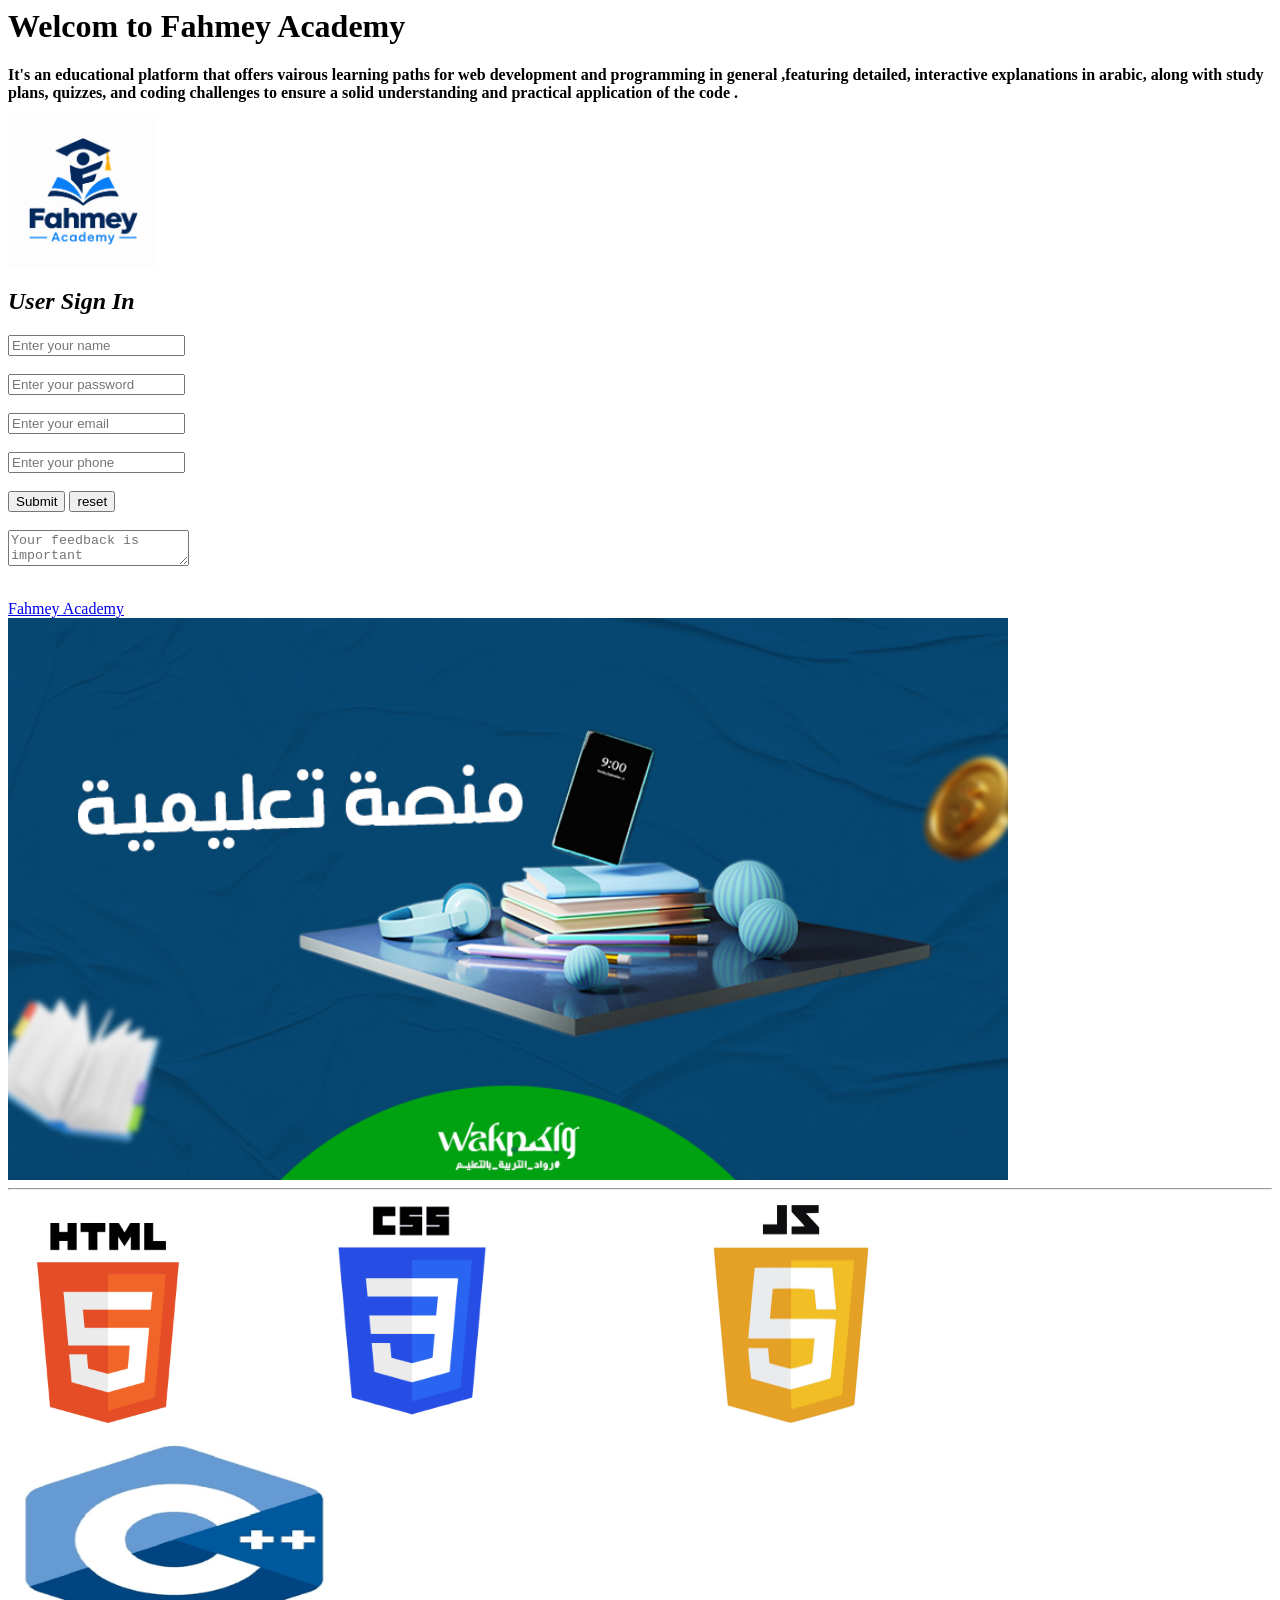
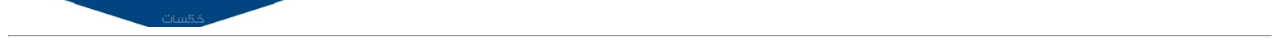
==== index.html @ 72338b19 "Add to  main" ====
<html>
    <head>
        <title>Fahmey Academy</title>
        <link rel="icon" type="image/x-icon" href="imgs/ChatGPT Image 2 أكتوبر 2026، 04_21_12 ص.png">
        <meta name="description" content="Hello evreyone this website helps students take free courses,such as HTML and css .">
    </head>
    <body>
        <h1>Welcom to Fahmey Academy </h1><!-- h1 in the first page -->
        <p><b>It's an educational platform that offers vairous learning paths for web development and programming in general ,featuring detailed, interactive explanations in arabic, along with study plans, quizzes, and coding challenges 
        to ensure a solid understanding and practical application of the code .</b></p>
        <img src="imgs/ChatGPT Image 2 أكتوبر 2026، 04_13_20 ص.png" alt="" width="150px"><!-- Log in image  -->
        <h2><i>User Sign In</i></h2><!--User information to identfiy the person-->
        <form>
        <div><!-- In the first the person (must) enter the correct name -->
            <input type="text" placeholder="Enter your name" required>
        </div>
        <br>
        <div><!-- The person (must) enter Password -->
            <input type="password" placeholder="Enter your password" required>
        </div>
        <br>
        <div>
            <input type="email" placeholder="Enter your email" required>
        </div>
        <br>
        <div>
            <input type="tel" placeholder="Enter your phone" required>
        </div>
        <br>
        <div>
            <input type="submit">
            <button type="reset">reset</button>
        </div>
        <br>
        <div>
            <textarea placeholder="Your feedback is important"></textarea>
        </div>
        </form>
        <br>
        <a href="https://elzero.org/" target="_blank">Fahmey Academy</a>
        <br>
        <img src="imgs/منصة-تعليمية.jpg" alt="" width="1000px">
        <hr>
        <img src="imgs/1200px-HTML5_logo_and_wordmark.svg.png" alt="" width="200px">
        <img src="imgs/CSS-Logo-2011.png" alt="" width="400px">
        <img src="imgs/JavaScript-Logo.jpg" alt="" width="350px">
        <img src="imgs/34844d2808e7cdc5dbdc9c94321c7d24.jpg" alt="" width="350px">
        <hr>
        
    </body>
</html>
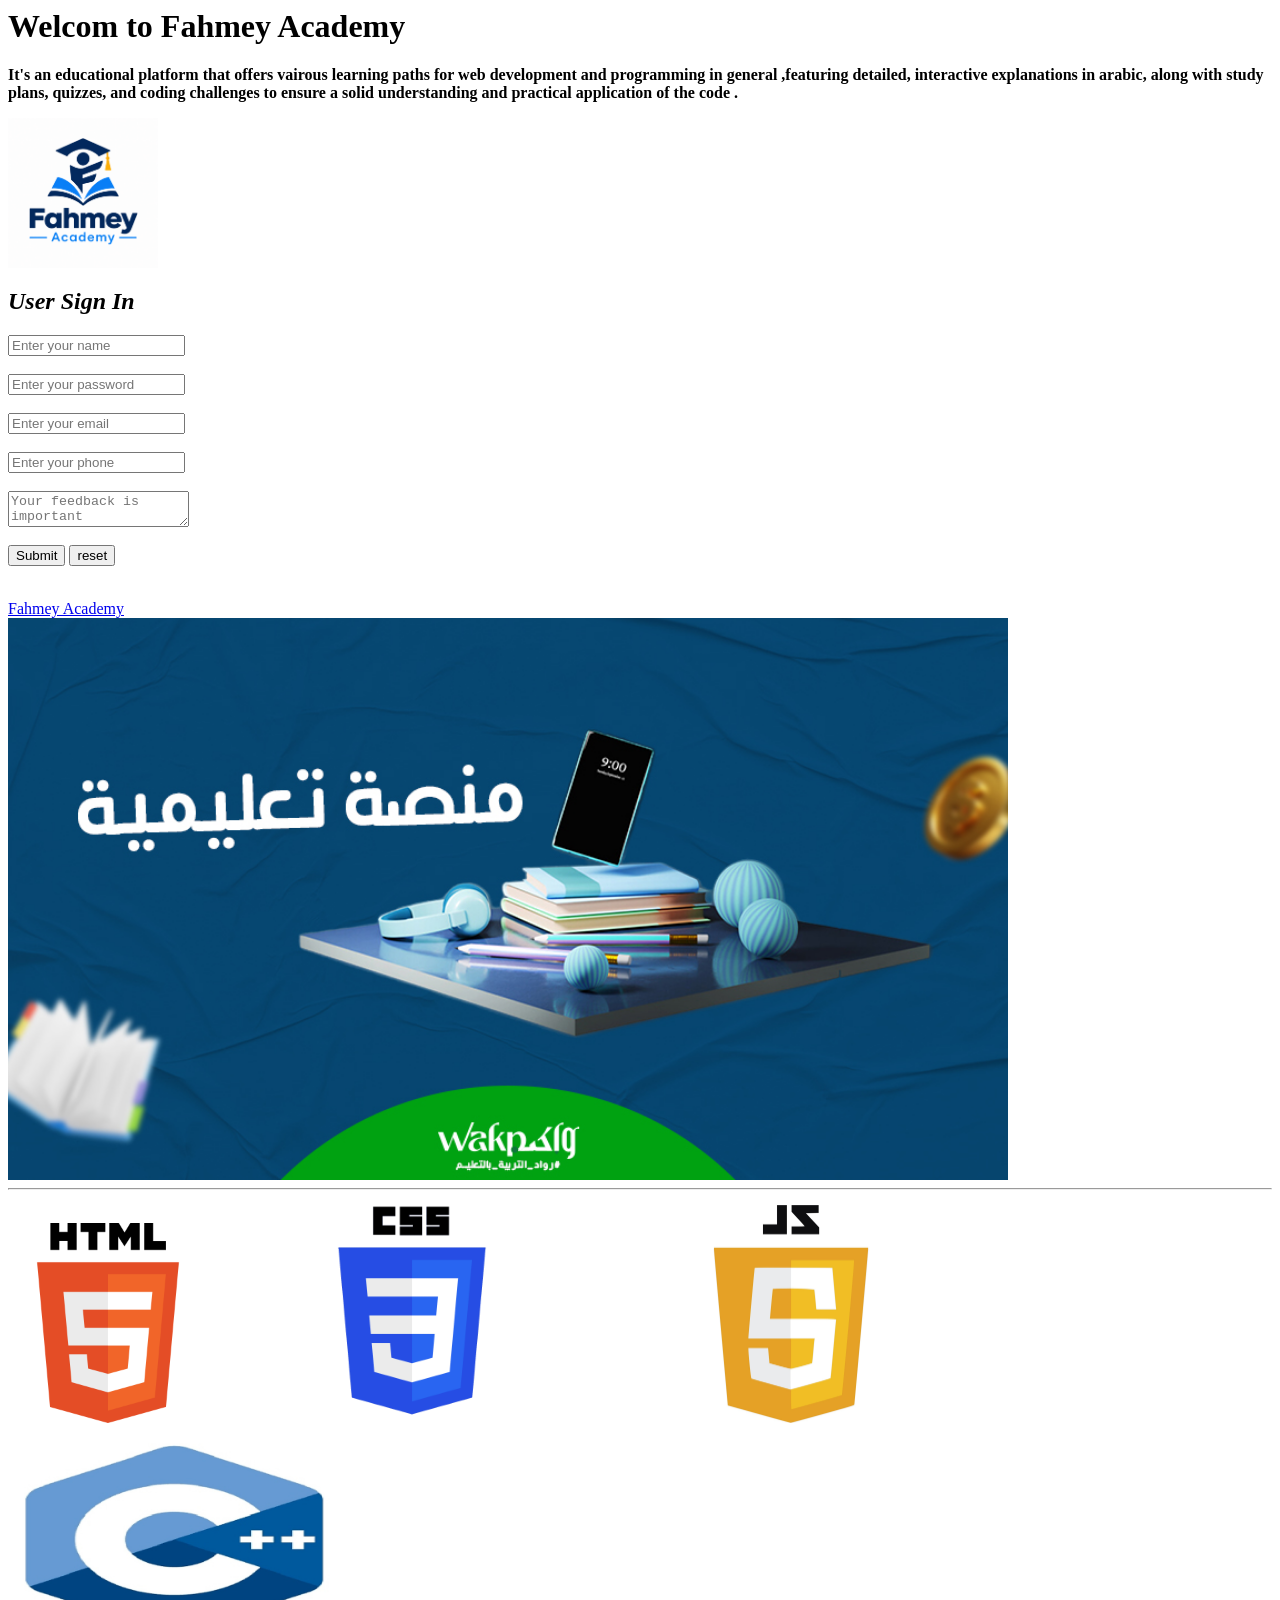
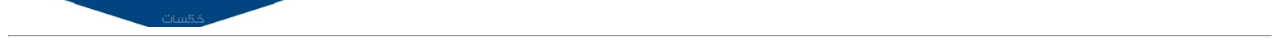
==== commit 9554d0d6: "refactor: Add alt to images for better user experience - rearranged input fields - use icon instead " ====
--- a/index.html
+++ b/index.html
@@ -1,50 +1,50 @@
 <html>
     <head>
         <title>Fahmey Academy</title>
-        <link rel="icon" type="image/x-icon" href="imgs/ChatGPT Image 2 أكتوبر 2026، 04_21_12 ص.png">
+        <link rel="icon" type="image/icon" href="imgs/ChatGPT Image 2 أكتوبر 2026، 04_21_12 ص.png">
         <meta name="description" content="Hello evreyone this website helps students take free courses,such as HTML and css .">
     </head>
     <body>
         <h1>Welcom to Fahmey Academy </h1><!-- h1 in the first page -->
         <p><b>It's an educational platform that offers vairous learning paths for web development and programming in general ,featuring detailed, interactive explanations in arabic, along with study plans, quizzes, and coding challenges 
         to ensure a solid understanding and practical application of the code .</b></p>
-        <img src="imgs/ChatGPT Image 2 أكتوبر 2026، 04_13_20 ص.png" alt="" width="150px"><!-- Log in image  -->
+        <img src="imgs/ChatGPT Image 2 أكتوبر 2026، 04_13_20 ص.png" alt="educational platform" width="150px"><!-- Log in image  -->
         <h2><i>User Sign In</i></h2><!--User information to identfiy the person-->
         <form>
-        <div><!-- In the first the person (must) enter the correct name -->
-            <input type="text" placeholder="Enter your name" required>
-        </div>
-        <br>
-        <div><!-- The person (must) enter Password -->
-            <input type="password" placeholder="Enter your password" required>
-        </div>
-        <br>
-        <div>
-            <input type="email" placeholder="Enter your email" required>
-        </div>
-        <br>
-        <div>
-            <input type="tel" placeholder="Enter your phone" required>
-        </div>
-        <br>
-        <div>
-            <input type="submit">
-            <button type="reset">reset</button>
-        </div>
-        <br>
-        <div>
-            <textarea placeholder="Your feedback is important"></textarea>
-        </div>
+            <div><!-- In the first the person (must) enter the correct name -->
+                <input type="text" placeholder="Enter your name" required>
+            </div>
+            <br>
+            <div><!-- The person (must) enter Password -->
+                <input type="password" placeholder="Enter your password" required>
+            </div>
+            <br>
+            <div><!-- The person (must) enter Valid email -->
+                <input type="email" placeholder="Enter your email" required>
+            </div>
+            <br>
+            <div><!-- The person (must) enter Phone number -->
+                <input type="tel" placeholder="Enter your phone" required>
+            </div>
+            <br>
+            <div><!-- In case of any opinion -->
+                <textarea placeholder="Your feedback is important"></textarea>
+            </div>
+            <br>
+            <div>
+                <input type="submit"><!-- Save information   -->
+                <button type="reset">reset</button><!-- Reset information  -->
+            </div>
         </form>
         <br>
         <a href="https://elzero.org/" target="_blank">Fahmey Academy</a>
         <br>
-        <img src="imgs/منصة-تعليمية.jpg" alt="" width="1000px">
+        <img src="imgs/منصة-تعليمية.jpg" alt="educational platform" width="1000px">
         <hr>
-        <img src="imgs/1200px-HTML5_logo_and_wordmark.svg.png" alt="" width="200px">
-        <img src="imgs/CSS-Logo-2011.png" alt="" width="400px">
-        <img src="imgs/JavaScript-Logo.jpg" alt="" width="350px">
-        <img src="imgs/34844d2808e7cdc5dbdc9c94321c7d24.jpg" alt="" width="350px">
+        <img src="imgs/1200px-HTML5_logo_and_wordmark.svg.png" alt="html" width="200px">
+        <img src="imgs/CSS-Logo-2011.png" alt="css" width="400px">
+        <img src="imgs/JavaScript-Logo.jpg" alt="java script" width="350px">
+        <img src="imgs/34844d2808e7cdc5dbdc9c94321c7d24.jpg" alt="c++" width="350px">
         <hr>
         
     </body>
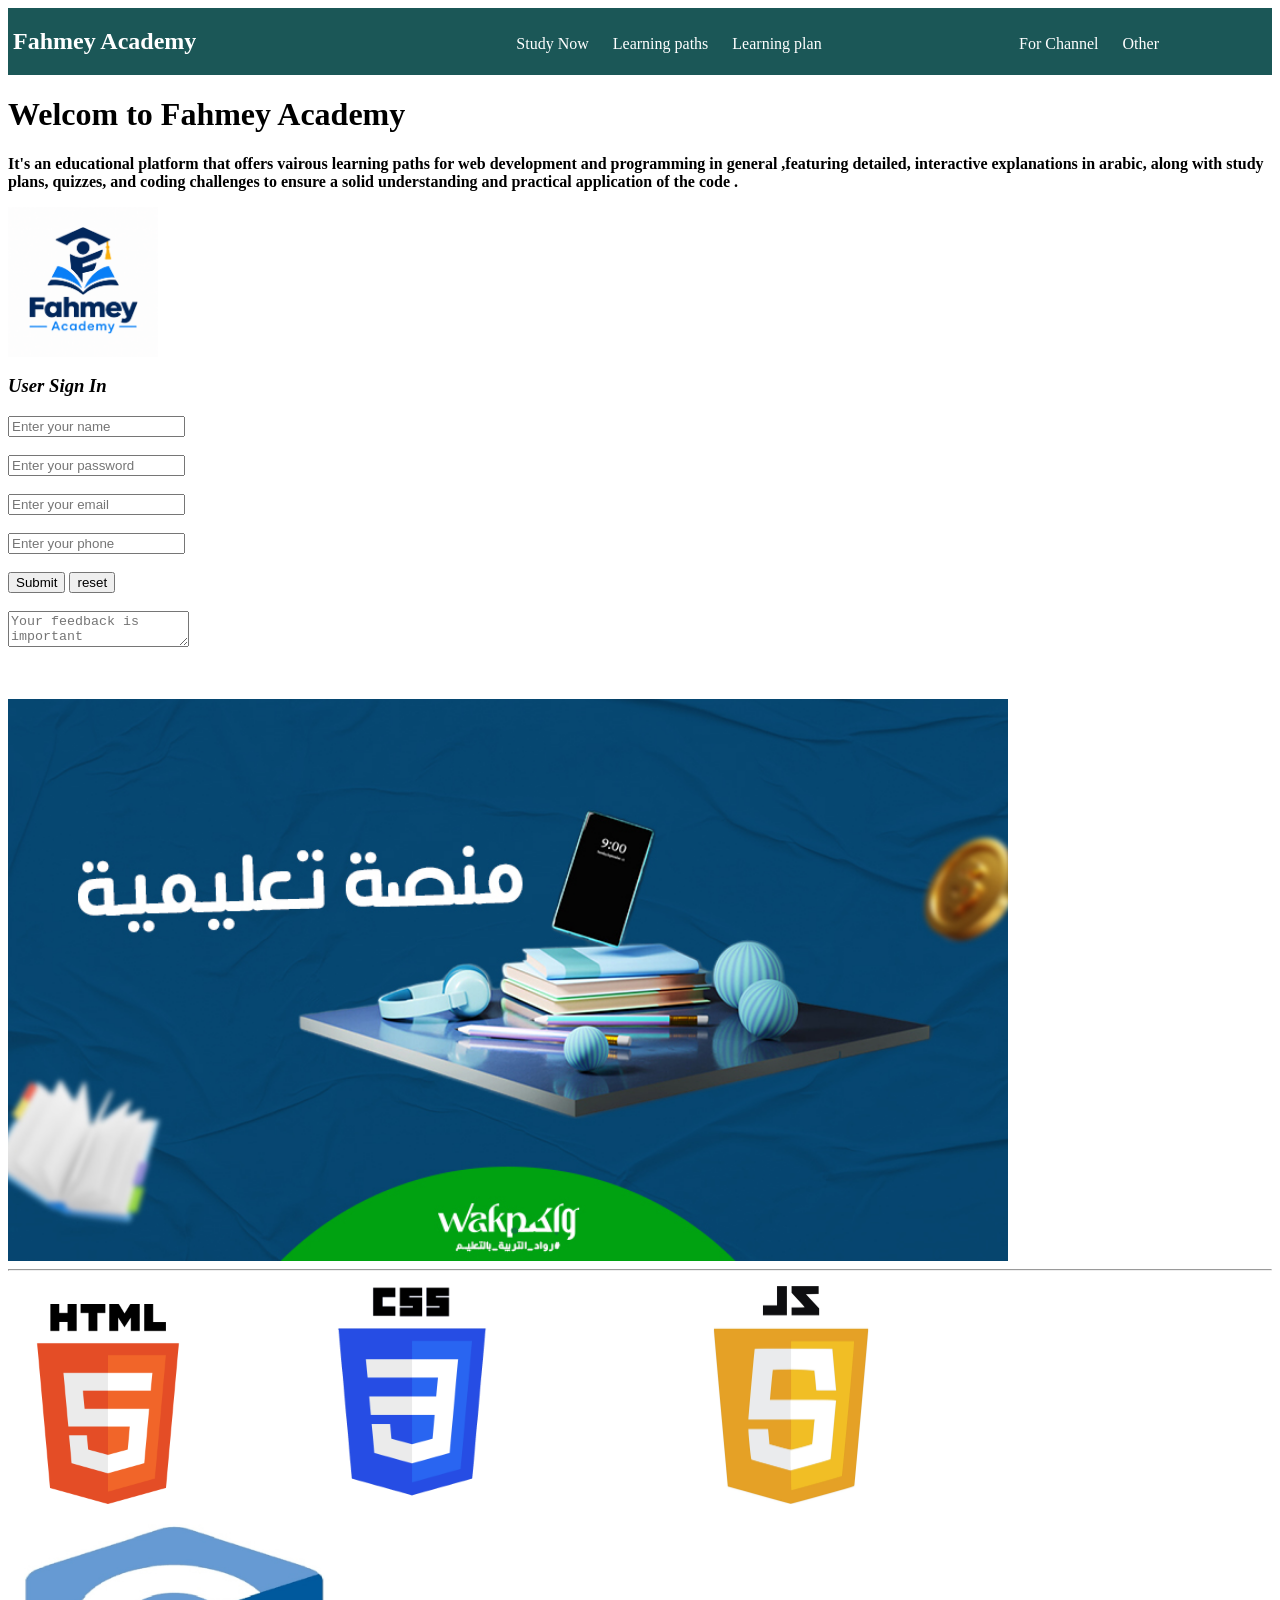
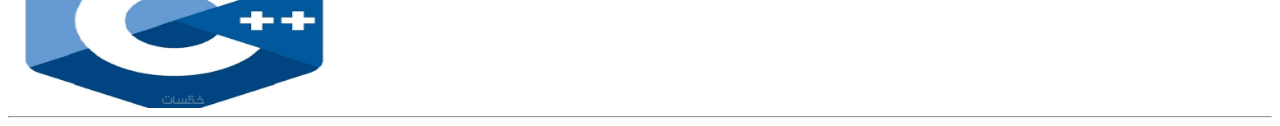
==== commit 346dec09: "add nav" ====
--- a/index.html
+++ b/index.html
@@ -1,50 +1,69 @@
 <html>
     <head>
         <title>Fahmey Academy</title>
-        <link rel="icon" type="image/icon" href="imgs/ChatGPT Image 2 أكتوبر 2026، 04_21_12 ص.png">
+        <link rel="icon" type="image/x-icon" href="imgs/ChatGPT Image 2 أكتوبر 2026، 04_21_12 ص.png">
         <meta name="description" content="Hello evreyone this website helps students take free courses,such as HTML and css .">
+        <link rel="stylesheet" href="css/style.css">
     </head>
     <body>
+        <nav>
+            <div class="nav-barleft">
+                <h2>Fahmey Academy</h2>
+            </div>
+            <div class="navbar-center">
+                <ul>
+                    <li><a href="#">Study Now</a></li>
+                    <li><a href="#">Learning paths</a></li>
+                    <li><a href="#">Learning plan</a></li>
+                </ul>
+            </div>
+            <div class="navbar-right">
+            <ul>
+            <li><a href="#">For Channel</a></li>
+            <li><a href="#">Other</a></li>
+            </ul>
+            </div>
+        </nav>
         <h1>Welcom to Fahmey Academy </h1><!-- h1 in the first page -->
         <p><b>It's an educational platform that offers vairous learning paths for web development and programming in general ,featuring detailed, interactive explanations in arabic, along with study plans, quizzes, and coding challenges 
         to ensure a solid understanding and practical application of the code .</b></p>
-        <img src="imgs/ChatGPT Image 2 أكتوبر 2026، 04_13_20 ص.png" alt="educational platform" width="150px"><!-- Log in image  -->
-        <h2><i>User Sign In</i></h2><!--User information to identfiy the person-->
+        <img src="imgs/ChatGPT Image 2 أكتوبر 2026، 04_13_20 ص.png" alt="" width="150px"><!-- Log in image  -->
+        <h3><i>User Sign In</i></h2><!--User information to identfiy the person-->
         <form>
-            <div><!-- In the first the person (must) enter the correct name -->
-                <input type="text" placeholder="Enter your name" required>
-            </div>
-            <br>
-            <div><!-- The person (must) enter Password -->
-                <input type="password" placeholder="Enter your password" required>
-            </div>
-            <br>
-            <div><!-- The person (must) enter Valid email -->
-                <input type="email" placeholder="Enter your email" required>
-            </div>
-            <br>
-            <div><!-- The person (must) enter Phone number -->
-                <input type="tel" placeholder="Enter your phone" required>
-            </div>
-            <br>
-            <div><!-- In case of any opinion -->
-                <textarea placeholder="Your feedback is important"></textarea>
-            </div>
-            <br>
-            <div>
-                <input type="submit"><!-- Save information   -->
-                <button type="reset">reset</button><!-- Reset information  -->
-            </div>
+        <div><!-- In the first the person (must) enter the correct name -->
+            <input type="text" placeholder="Enter your name" required>
+        </div>
+        <br>
+        <div><!-- The person (must) enter Password -->
+            <input type="password" placeholder="Enter your password" required>
+        </div>
+        <br>
+        <div><!-- The person (must) enter Valid email -->
+            <input type="email" placeholder="Enter your email" required>
+        </div>
+        <br>
+        <div><!-- The person (must) enter Phone number -->
+            <input type="tel" placeholder="Enter your phone" required>
+        </div>
+        <br>
+        <div>
+            <input type="submit"><!-- Save information   -->
+            <button type="reset">reset</button><!-- Reset information  -->
+        </div>
+        <br>
+        <div><!-- In case of any opinion -->
+            <textarea placeholder="Your feedback is important"></textarea>
+        </div>
         </form>
         <br>
         <a href="https://elzero.org/" target="_blank">Fahmey Academy</a>
         <br>
-        <img src="imgs/منصة-تعليمية.jpg" alt="educational platform" width="1000px">
+        <img src="imgs/منصة-تعليمية.jpg" alt="" width="1000px">
         <hr>
-        <img src="imgs/1200px-HTML5_logo_and_wordmark.svg.png" alt="html" width="200px">
-        <img src="imgs/CSS-Logo-2011.png" alt="css" width="400px">
-        <img src="imgs/JavaScript-Logo.jpg" alt="java script" width="350px">
-        <img src="imgs/34844d2808e7cdc5dbdc9c94321c7d24.jpg" alt="c++" width="350px">
+        <img src="imgs/1200px-HTML5_logo_and_wordmark.svg.png" alt="" width="200px">
+        <img src="imgs/CSS-Logo-2011.png" alt="" width="400px">
+        <img src="imgs/JavaScript-Logo.jpg" alt="" width="350px">
+        <img src="imgs/34844d2808e7cdc5dbdc9c94321c7d24.jpg" alt="" width="350px">
         <hr>
         
     </body>
--- a/css/style.css
+++ b/css/style.css
@@ -0,0 +1,32 @@
+nav{
+    width: 100%;
+    background-color: rgb(27, 87, 87);
+}
+.nav-barleft{
+    width:25% ;
+    color:white;
+    display: inline-block;
+    margin-left: 5px;
+}
+.navbar-center{
+     width:50% ;
+    color:white;
+    display: inline-block;
+    text-align: center;
+}
+.navbar-right{
+     width:20% ;
+    color:white;
+    display: inline-block;
+}
+ul{
+    list-style: none;
+}
+a{
+    text-decoration: none;
+    color: white;
+}
+li{
+    display: inline;
+    margin: 10px;
+}
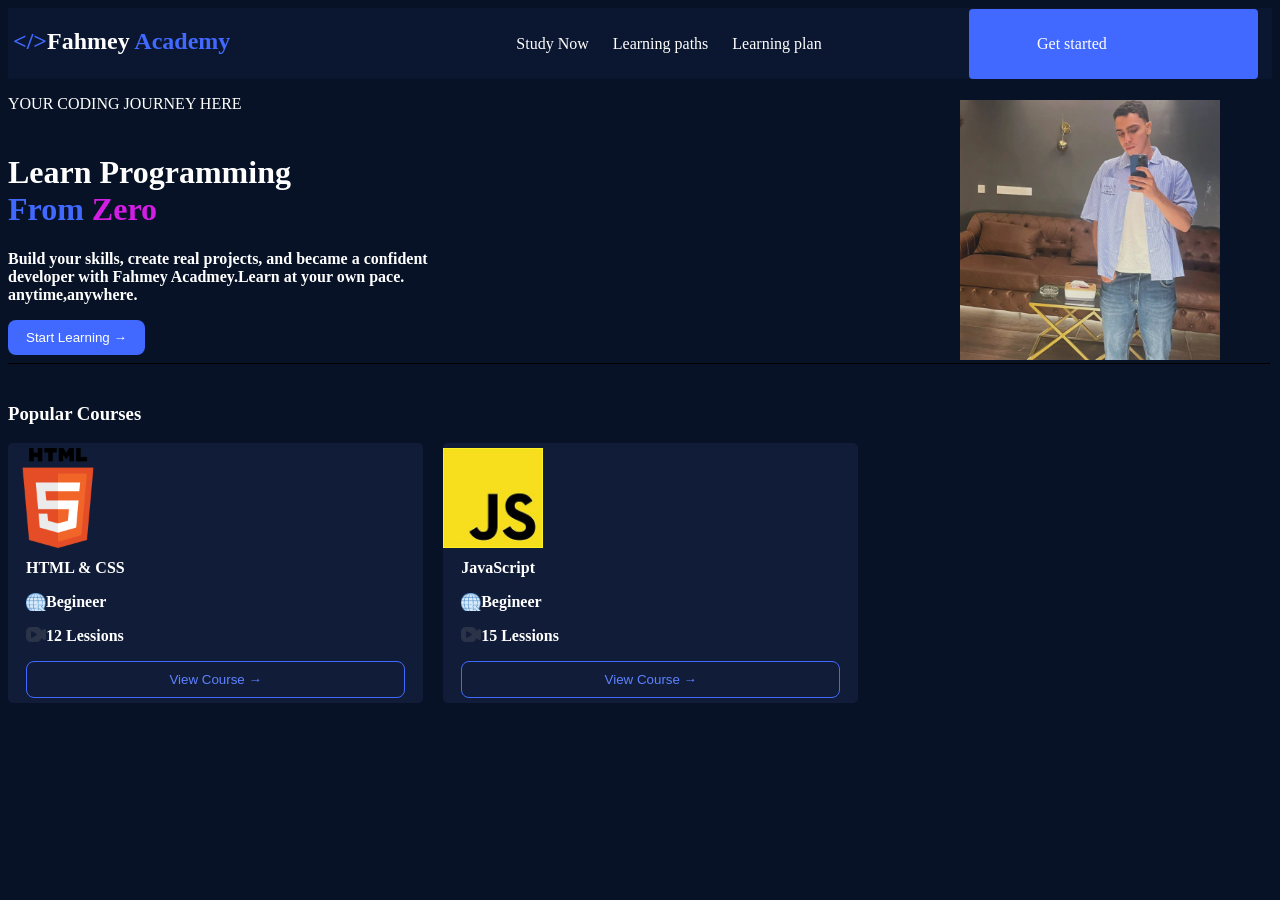
==== commit 30e8404b: "design fahmey acadmey" ====
--- a/index.html
+++ b/index.html
@@ -8,7 +8,7 @@
     <body>
         <nav>
             <div class="nav-barleft">
-                <h2>Fahmey Academy</h2>
+                <h2> &lt;/&gt;<span>Fahmey</span> Academy</h2>
             </div>
             <div class="navbar-center">
                 <ul>
@@ -19,41 +19,45 @@
             </div>
             <div class="navbar-right">
             <ul>
-            <li><a href="#">For Channel</a></li>
-            <li><a href="#">Other</a></li>
+            <li><a href="#">Get started</a></li>
             </ul>
             </div>
         </nav>
-        <h1>Welcom to Fahmey Academy </h1><!-- h1 in the first page -->
-        <p><b>It's an educational platform that offers vairous learning paths for web development and programming in general ,featuring detailed, interactive explanations in arabic, along with study plans, quizzes, and coding challenges 
-        to ensure a solid understanding and practical application of the code .</b></p>
-        <img src="imgs/ChatGPT Image 2 أكتوبر 2026، 04_13_20 ص.png" alt="" width="150px"><!-- Log in image  -->
-        <h3><i>User Sign In</i></h2><!--User information to identfiy the person-->
-        <form>
-        <div><!-- In the first the person (must) enter the correct name -->
-            <input type="text" placeholder="Enter your name" required>
+        <div class="image">
+            <img src="imgs/1000053088.jpg" alt="">
         </div>
-        <br>
-        <div><!-- The person (must) enter Password -->
-            <input type="password" placeholder="Enter your password" required>
+        <p>YOUR CODING JOURNEY HERE</p>
+        <h1>Learn Programming <br> <span>From</span> <span class="difcolor">Zero</span></h1><!-- h1 in the first page -->
+        <p><b>Build your skills, create real projects, and became a confident <br>developer with Fahmey Acadmey.Learn at your own pace. <br>anytime,anywhere.</b></p>
+        <button class="started">Start Learning →</button>
+        <!-- Log in image  -->
+         <hr>
+        <!-- <h3><i>User Sign In</i></h2>User information to identfiy the person -->
+        <!-- <form> -->
+        <!-- <div>In the first the person (must) enter the correct name -->
+            <!-- <input type="text" placeholder="Enter your name" required>
+        </div> -->
+        <!-- <br> -->
+        <!-- <div>The person (must) enter Password -->
+            <!-- <input type="password" placeholder="Enter your password" required>
+        </div> -->
+        <!-- <br>
+        <div><!- The person (must) enter Valid email -->
+            <!-- <input type="email" placeholder="Enter your email" required>
         </div>
-        <br>
-        <div><!-- The person (must) enter Valid email -->
-            <input type="email" placeholder="Enter your email" required>
-        </div>
-        <br>
-        <div><!-- The person (must) enter Phone number -->
-            <input type="tel" placeholder="Enter your phone" required>
+        <br> -->
+        <!-- <div>The person (must) enter Phone number -->
+            <!-- <input type="tel" placeholder="Enter your phone" required>
         </div>
         <br>
         <div>
-            <input type="submit"><!-- Save information   -->
-            <button type="reset">reset</button><!-- Reset information  -->
-        </div>
+            <input type="submit"><!- Save information   -->
+            <!-- <button type="reset">reset</button>Reset information  -->
+        <!-- </div>
         <br>
-        <div><!-- In case of any opinion -->
-            <textarea placeholder="Your feedback is important"></textarea>
-        </div>
+        <div><! In case of any opinion -->
+            <!-- <textarea placeholder="Your feedback is important"></textarea> -->
+        <!-- </div>
         </form>
         <br>
         <a href="https://elzero.org/" target="_blank">Fahmey Academy</a>
@@ -64,7 +68,31 @@
         <img src="imgs/CSS-Logo-2011.png" alt="" width="400px">
         <img src="imgs/JavaScript-Logo.jpg" alt="" width="350px">
         <img src="imgs/34844d2808e7cdc5dbdc9c94321c7d24.jpg" alt="" width="350px">
-        <hr>
-        
+        <hr> --> 
+        <h3>Popular Courses</h3>
+        <div class="Course">
+        <div class="partone">
+            <p><b>HTML & CSS</b></p>
+            <div class="partone2">
+                <p><b>Begineer</b></p>
+            </div>
+            <div class="partone3">
+                <p><b>12 Lessions</b></p>
+            </div>
+            <div><button class="difbutton">View Course →</button></div>
+        </div>
+        <div class="parttwo">
+            <p><b>JavaScript</b></p>
+            <div class="parttwo2">
+                <p><b>Begineer</b></p>
+            </div>
+            <div class="parttwo3">
+                <p><b>15 Lessions</b></p>
+            </div>
+            <div><button class="difbutton">View Course →</button></div>
+        </div>
+        <div></div>
+        <div></div>
+        </div>
     </body>
 </html>
--- a/css/style.css
+++ b/css/style.css
@@ -1,10 +1,10 @@
 nav{
     width: 100%;
-    background-color: rgb(27, 87, 87);
+    background-color:#0B1730;
 }
 .nav-barleft{
     width:25% ;
-    color:white;
+    color:#4169ff;
     display: inline-block;
     margin-left: 5px;
 }
@@ -18,7 +18,10 @@
      width:20% ;
     color:white;
     display: inline-block;
-}
+    background-color: #4169ff;
+    border-radius: 4px;
+    padding: 10px 18px;
+    }
 ul{
     list-style: none;
 }
@@ -29,4 +32,108 @@
 li{
     display: inline;
     margin: 10px;
-}+}
+h1,h3{
+    color: white;
+    padding-top: 20px;
+}
+h2 span{
+    color:white ;
+}
+body{
+    background-color:#071226;
+}
+.image{
+    position: absolute;
+    top: 100px;
+    right: 60px;
+    width: 260px;
+    z-index: 1;
+}
+.image img{
+    width: 100%;
+    display: block;
+}
+p{
+    width:50% ;
+    color: white;
+}
+h1 span{
+    color: #4169ff;
+}
+h1 .difcolor{
+    color: #d21de2;
+}
+.started{
+  background-color: #4169ff;
+  color: white;
+  padding: 10px 18px;
+  border-radius: 8px;
+  border: none;
+  cursor: pointer;
+}
+hr{
+    border-bottom: 15px;
+    border-color: #071226;
+}
+.partone{
+    width: 30%;
+    max-height: 60px;
+    background-color: #111D38;
+    background-image: url(../imgs/1200px-HTML5_logo_and_wordmark.svg.png);
+    background-size: 100px;
+    background-repeat: no-repeat;
+    padding: 100px 18px;
+    border-radius: 5px;
+    background-position-y: 5px;
+}
+.partone2{
+    padding-left: 20px;
+    background-image: url(../imgs/450-4500237_internet-icon-world-wide-web-logo-png.png);
+    background-size: 20px;
+    background-repeat: no-repeat;
+}
+.partone3{
+    padding-left: 20px;
+    background-image: url(../imgs/video-camera-icon-in-black-colors-movie-signs-illustration-png.webp);
+    background-size: 20px;
+    background-repeat: no-repeat;
+}
+.difbutton{
+    width: 100%;
+    box-sizing: border-box;
+    background-color: transparent;
+    border:1px #4169FF solid;
+    color: #5D82FF;
+    text-align: center;
+    padding: 10px 18px;
+    border-radius: 8px;
+    cursor: pointer;
+}
+.parttwo{
+    width: 30%;
+    max-height: 60px;
+    background-color: #111D38;
+    background-size: 100px;
+    background-repeat: no-repeat;
+    padding: 100px 18px;
+    border-radius: 5px;
+    background-position-y: 5px;
+    background-image: url(../imgs/OIP\ \(2\).jpg);
+}
+.parttwo2{
+    padding-left: 20px;
+    background-size: 20px;
+    background-repeat: no-repeat;
+    background-image: url(../imgs/450-4500237_internet-icon-world-wide-web-logo-png.png);
+}
+.parttwo3{
+    padding-left: 20px;
+    background-image: url(../imgs/video-camera-icon-in-black-colors-movie-signs-illustration-png.webp);
+    background-size: 20px;
+    background-repeat: no-repeat;
+}
+.Course{
+    display: flex;
+    gap: 20px;
+}
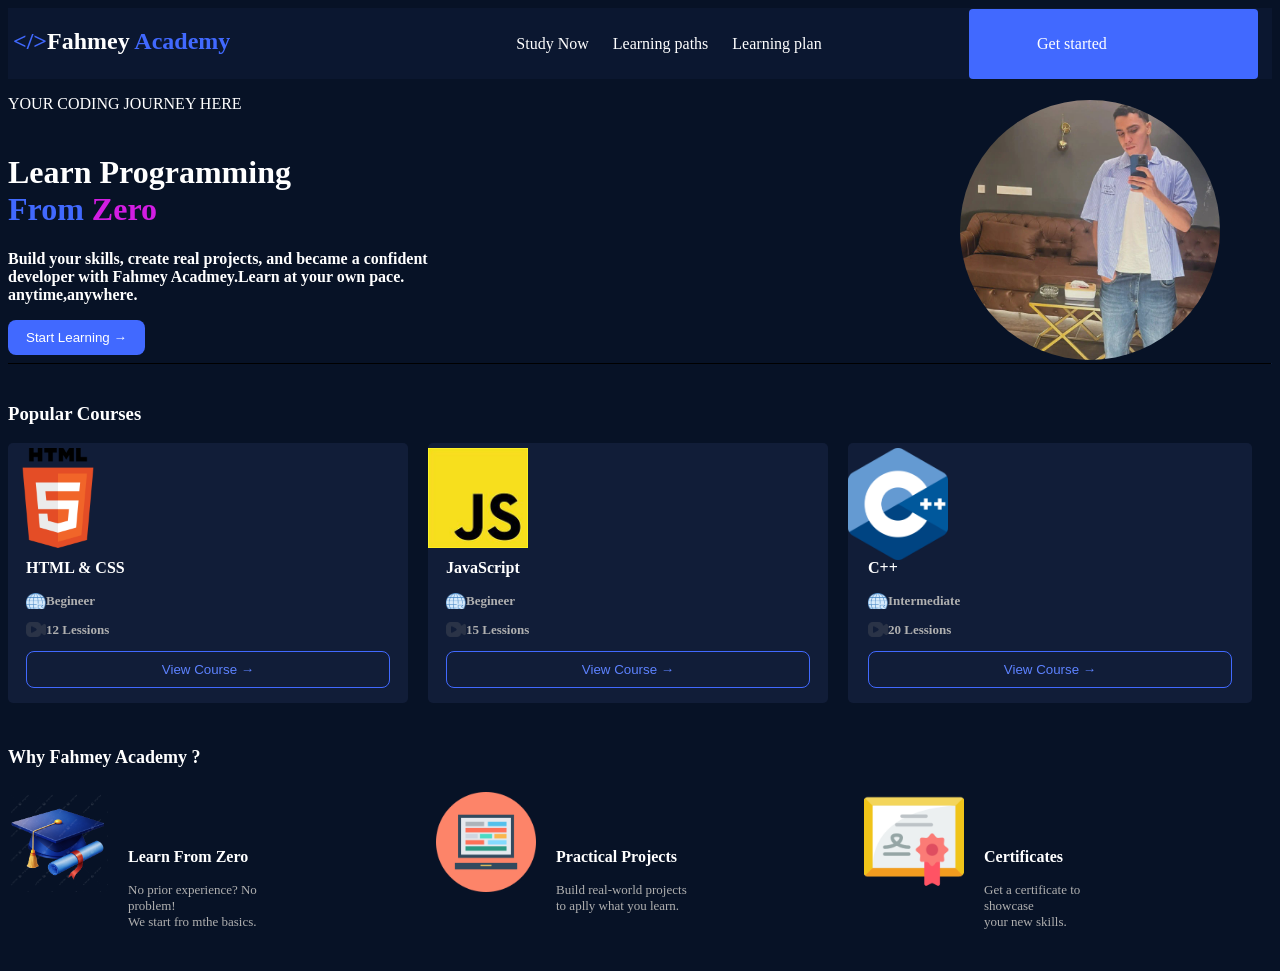
==== commit 7acffd76: "add why fahmey acadmey" ====
--- a/index.html
+++ b/index.html
@@ -74,25 +74,55 @@
         <div class="partone">
             <p><b>HTML & CSS</b></p>
             <div class="partone2">
-                <p><b>Begineer</b></p>
+                <p class="design"><b>Begineer</b></p>
             </div>
             <div class="partone3">
-                <p><b>12 Lessions</b></p>
+                <p class="design"><b>12 Lessions</b></p>
             </div>
             <div><button class="difbutton">View Course →</button></div>
         </div>
         <div class="parttwo">
             <p><b>JavaScript</b></p>
             <div class="parttwo2">
-                <p><b>Begineer</b></p>
+                <p class="design"><b>Begineer</b></p>
             </div>
             <div class="parttwo3">
-                <p><b>15 Lessions</b></p>
+                <p class="design"><b>15 Lessions</b></p>
+            </div>
+            <div><button class="difbutton">View Course →</button></div>
+        </div>
+        <div class="partthree">
+            <p><b>C++</b></p>
+            <div class="partthree2">
+                <p class="design"><b>Intermediate</b></p>
+            </div>
+            <div class="partthree3">
+                <p class="design"><b>20 Lessions</b></p>
             </div>
             <div><button class="difbutton">View Course →</button></div>
         </div>
         <div></div>
-        <div></div>
+        </div>
+        <h4 class="changeinq"><b>Why Fahmey Academy ?</b></h4>
+        <div class="hero">
+            <div class="onehero">
+            <p><b>Learn From Zero</b></p>
+            <div>
+                <p class="design">No prior experience? No problem! <br> We start fro mthe basics.</p>
+            </div>
+            </div>
+            <div class="twohero">
+            <p><b>Practical Projects</b></p>
+            <div>
+                <p class="design">Build real-world projects <br> to aplly what you learn.</p>
+            </div>
+            </div>
+            <div class="threehero">
+            <p><b>Certificates</b></p>
+            <div>
+               <p class="design">Get a certificate to showcase <br> your new skills.</p> 
+            </div>
+            </div>
         </div>
     </body>
 </html>
--- a/css/style.css
+++ b/css/style.css
@@ -33,7 +33,7 @@
     display: inline;
     margin: 10px;
 }
-h1,h3{
+h1,h3,h4{
     color: white;
     padding-top: 20px;
 }
@@ -53,6 +53,7 @@
 .image img{
     width: 100%;
     display: block;
+    border-radius: 50%;
 }
 p{
     width:50% ;
@@ -137,3 +138,68 @@
     display: flex;
     gap: 20px;
 }
+.partthree{
+    width: 30%;
+    max-height: 60px;
+    background-color: #111D38;
+    background-size: 100px;
+    background-repeat: no-repeat;
+    padding: 100px 20px;
+    border-radius: 5px;
+    background-position-y: 5px;
+    background-image: url(../imgs/cpp_logo.png);
+}
+.partthree2{
+    padding-left: 20px;
+    background-size: 20px;
+    background-repeat: no-repeat;
+    background-image: url(../imgs/450-4500237_internet-icon-world-wide-web-logo-png.png);
+}
+.partthree3{
+    padding-left: 20px;
+    background-image: url(../imgs/video-camera-icon-in-black-colors-movie-signs-illustration-png.webp);
+    background-size: 20px;
+    background-repeat: no-repeat;
+}
+.changeinq{
+    font-size:large ;
+}
+.onehero{
+    box-sizing: border-box;
+    min-width: 0;
+    flex: 1;
+    padding: 40px 0px 20px 120px;
+    background-image: url(../imgs/pngtree-realistic-blue-graduation-cap-with-diploma-and-ribbon-png-image_21020707.png);
+    background-size: 100px;
+    background-repeat: no-repeat;
+}
+.design{
+    font-size: small;
+    color: #b0b0b0;
+}
+.twohero{
+    box-sizing: border-box;
+    min-width: 0;
+    flex: 1;
+    padding: 40px 0px 20px 120px;
+    background-image: url(../imgs/laptop\ \(1\).png);
+    background-size: 100px;
+    background-repeat: no-repeat;
+}
+.threehero{
+    box-sizing: border-box;
+    min-width: 0;
+    flex: 1;
+    padding: 40px 0px 20px 120px;
+    background-image: url(../imgs/certificate.png);
+    background-size: 100px;
+    background-repeat: no-repeat;
+}
+.hero{
+    display: flex;
+    flex-direction: row;
+    justify-content: space-between;
+    align-items: flex-start;
+    gap: 20px;
+    width: 100%;
+}
